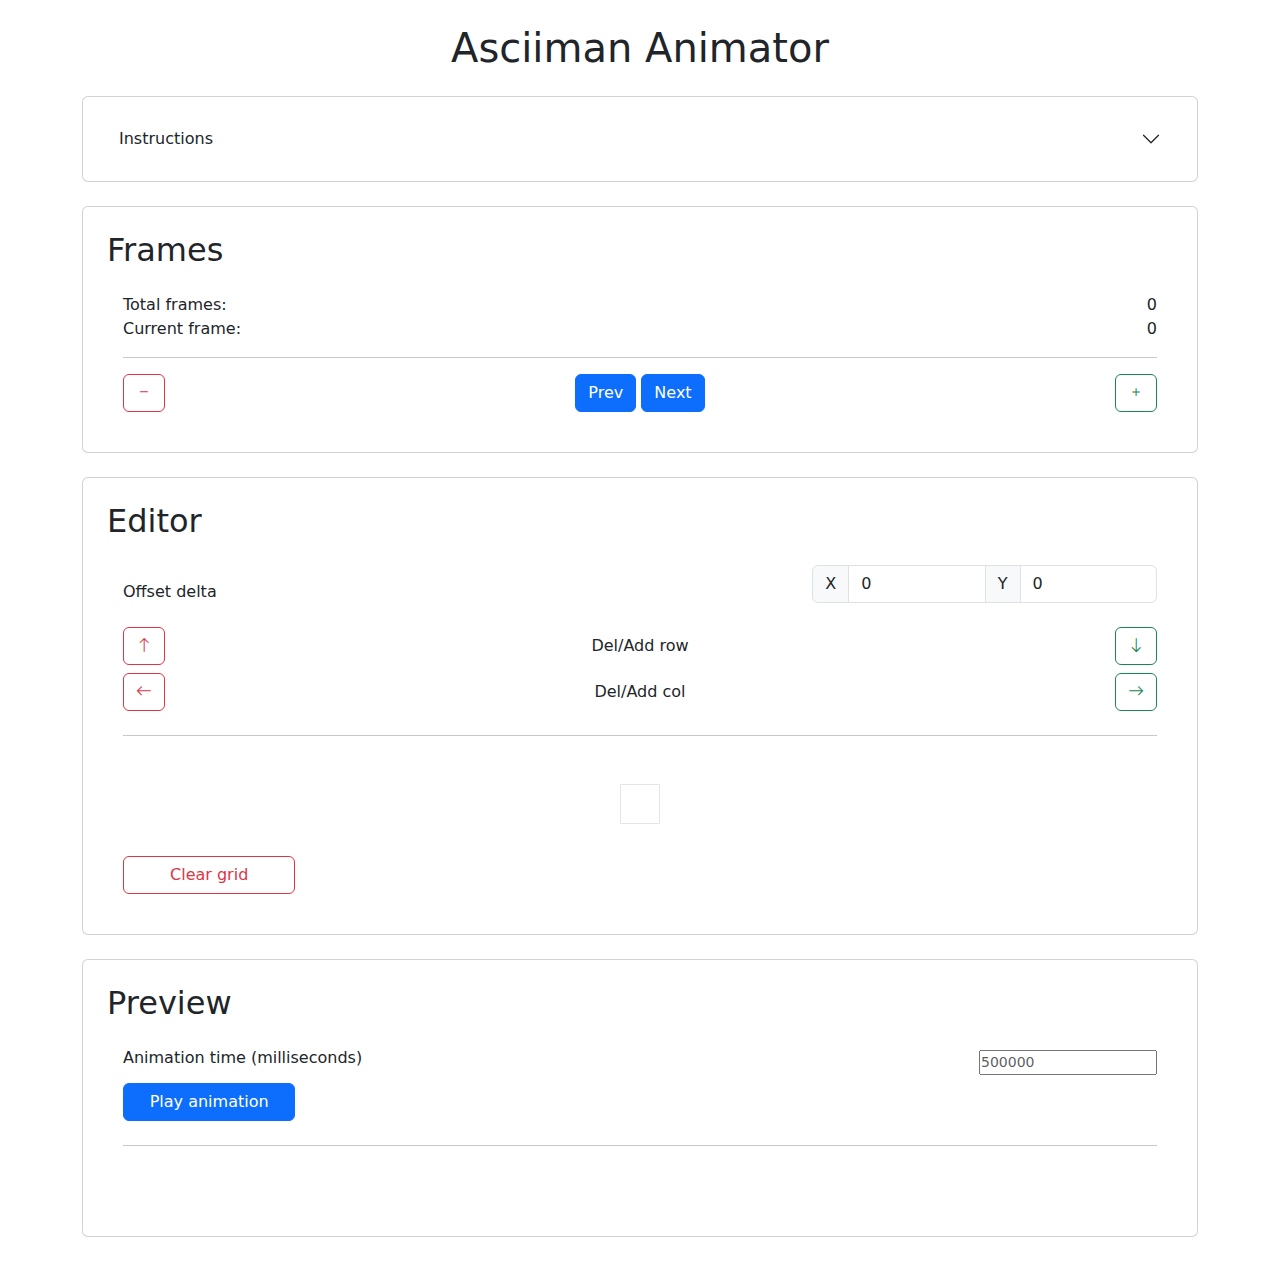
==== tools/templates/index.html @ 0baa5c9c "Moved js to static, adds frame loading, insertion, deletion, displaying" ====
<!DOCTYPE html>
<html lang="en">

<head>
    <meta charset="UTF-8">
    <meta name="viewport" content="width=device-width, initial-scale=1.0">
    <title>Asciiman Animator</title>
    <link href="https://cdn.jsdelivr.net/npm/bootstrap@5.3.3/dist/css/bootstrap.min.css" rel="stylesheet"
        integrity="sha384-QWTKZyjpPEjISv5WaRU9OFeRpok6YctnYmDr5pNlyT2bRjXh0JMhjY6hW+ALEwIH" crossorigin="anonymous">
    <script src="https://cdn.jsdelivr.net/npm/bootstrap@5.3.3/dist/js/bootstrap.bundle.min.js"
        integrity="sha384-YvpcrYf0tY3lHB60NNkmXc5s9fDVZLESaAA55NDzOxhy9GkcIdslK1eN7N6jIeHz"
        crossorigin="anonymous"></script>
    <link rel="stylesheet" href="https://cdn.jsdelivr.net/npm/bootstrap-icons@1.11.3/font/bootstrap-icons.min.css">
    <link rel="stylesheet" href="../static/base.css">

    <style>
        #grid-container {
            border-collapse: collapse;
        }

        .grid-row {
            display: flex;
        }

        .cell {
            width: 40px;
            height: 40px;
            border: 1px solid rgba(0, 0, 0, 0.1);
            display: flex;
            justify-content: center;
            align-items: center;
            box-sizing: border-box;
            font-family: 'Courier New', monospace;
        }

        .cell input {
            width: 100%;
            height: 100%;
            border: none;
            text-align: center;
            font-size: 18px;
            background: transparent;
            outline: none;
            box-sizing: border-box;
            font-family: 'Courier New', monospace;
        }

        /* Remove default padding and margin from body and html */
        * {
            margin: 0;
            padding: 0;
        }

        pre {
            line-height: 1.25;
            /* disable scrolling */
            overflow: hidden;
            font-family: monospace;
        }
    </style>
</head>

<body class="my-4">
    <h1 class="text-center mb-4">Asciiman Animator</h1>
    <div class="container d-grid gap-4">
        <div class="card">
            <div class="card-body">
                <div class="accordion accordion-flush" id="accordionInstructions">
                    <div class="accordion-item">
                        <h2 class="accordion-header">
                            <button class="accordion-button collapsed" type="button" data-bs-toggle="collapse"
                                data-bs-target="#collapseOne" aria-expanded="false" aria-controls="collapseOne">
                                Instructions
                            </button>
                        </h2>
                        <div id="collapseOne" class="accordion-collapse collapse"
                            data-bs-parent="#accordionInstructions">
                            <div class="accordion-body">
                                <h3>
                                    Frames
                                </h3>
                                <ul>
                                    <li>Adding a new frame will insert the frame to the right of the current frame.</li>
                                    <li>Deleting a frame will delete the current frame</li>
                                </ul>

                                <h3>
                                    Grid
                                </h3>
                                <ul>
                                    <li>Use the controls above to add or remove rows and columns from the grid.</li>
                                    <li>Click on a cell to enter a character.</li>
                                    <li>Use the arrow keys to navigate around the grid.</li>
                                    <li>Use the preview section to see how the grid looks.</li>
                                </ul>
                            </div>
                        </div>
                    </div>
                </div>
            </div>
        </div>
        <div class="card p-4">
            <h2 class="card-title">
                Frames
            </h2>
            <div class="card-body d-grid">
                <!-- total frames -->
                <div>
                    <div class="d-flex justify-content-between mb-0">
                        <span>Total frames:</span>
                        <span id="totalFrames">0</span>
                    </div>
                    <div class="d-flex justify-content-between">
                        <span>Current frame:</span>
                        <span id="currentFrame">0</span>
                    </div>
                </div>
                <hr>
                <div>
                    <div class="d-flex justify-content-between">
                        <button class="btn btn-outline-danger" id="delFrameBtn"><i class="bi bi-dash"></i></button>
                        <div>
                            <button class="btn btn-primary" id="prevFrameBtn">Prev</button>
                            <button class="btn btn-primary" id="nextFrameBtn">Next</button>
                        </div>
                        <button class="btn btn-outline-success" id="addFrameBtn"><i class="bi bi-plus"></i></button>
                    </div>
                </div>

                <!-- <button class="mt-4 col-2 btn btn-danger" id="clearFramesBtn">Clear all frames</button> -->
            </div>
        </div>
        <div class="card p-4">
            <!-- x,y offset -->
            <h2 class="card-title">
                Editor
            </h2>
            <div class="card-body d-grid gap-2">
                <div class="d-flex justify-content-between align-items-center">
                    <span>Offset delta</span>
                    <div class="col-4">
                        <div class="input-group mb-3">
                            <span class="input-group-text">X</span>
                            <input type="text" class="form-control" placeholder="X" aria-label="X_delta" value="0">
                            <span class="input-group-text">Y</span>
                            <input type="text" class="form-control" placeholder="Y" aria-label="Y_delta" value="0">
                        </div>
                    </div>
                </div>
                <div class="d-flex justify-content-between align-items-center">
                    <button class="btn btn-outline-danger" id="removeRowBtn"><i class="bi bi-arrow-up"></i></button>
                    <span>Del/Add row</span>
                    <button class="btn btn-outline-success" id="addRowBtn"><i class="bi bi-arrow-down"></i></button>
                </div>
                <div class="d-flex justify-content-between align-items-center">
                    <button class="btn btn-outline-danger" id="removeColumnBtn"><i
                            class="bi bi-arrow-left"></i></button>
                    <span>Del/Add col</span>
                    <button class="btn btn-outline-success" id="addColumnBtn"><i class="bi bi-arrow-right"></i></button>
                </div>
                <hr>
                <div class="d-flex my-4 justify-content-center">
                    <div id="grid-container">
                        <div class="grid-row">
                            <div class="cell"><input type="text" maxlength="1"></div>
                        </div>
                    </div>
                </div>

                <button class="col-2 btn btn-outline-danger" id="clearGridBtn">Clear grid</button>
            </div>
        </div>
        <div class="card p-4">
            <h2 class="card-title">
                Preview
            </h2>
            <div class="card-body d-grid gap-2">
                <div class="d-flex justify-content-between">
                    <span>Animation time (milliseconds)</span>
                    <input class="form-text" type="text" placeholder="(milliseconds)" value="500000">
                </div>
                <button class="col-2 btn btn-primary" id="">Play animation</button>
                <hr>
            </div>
            <div class="d-flex justify-content-center">
                <pre id="preview">
                </pre>
            </div>
        </div>
    </div>

    <script src="../static/frames.js"></script>
</body>

</html>
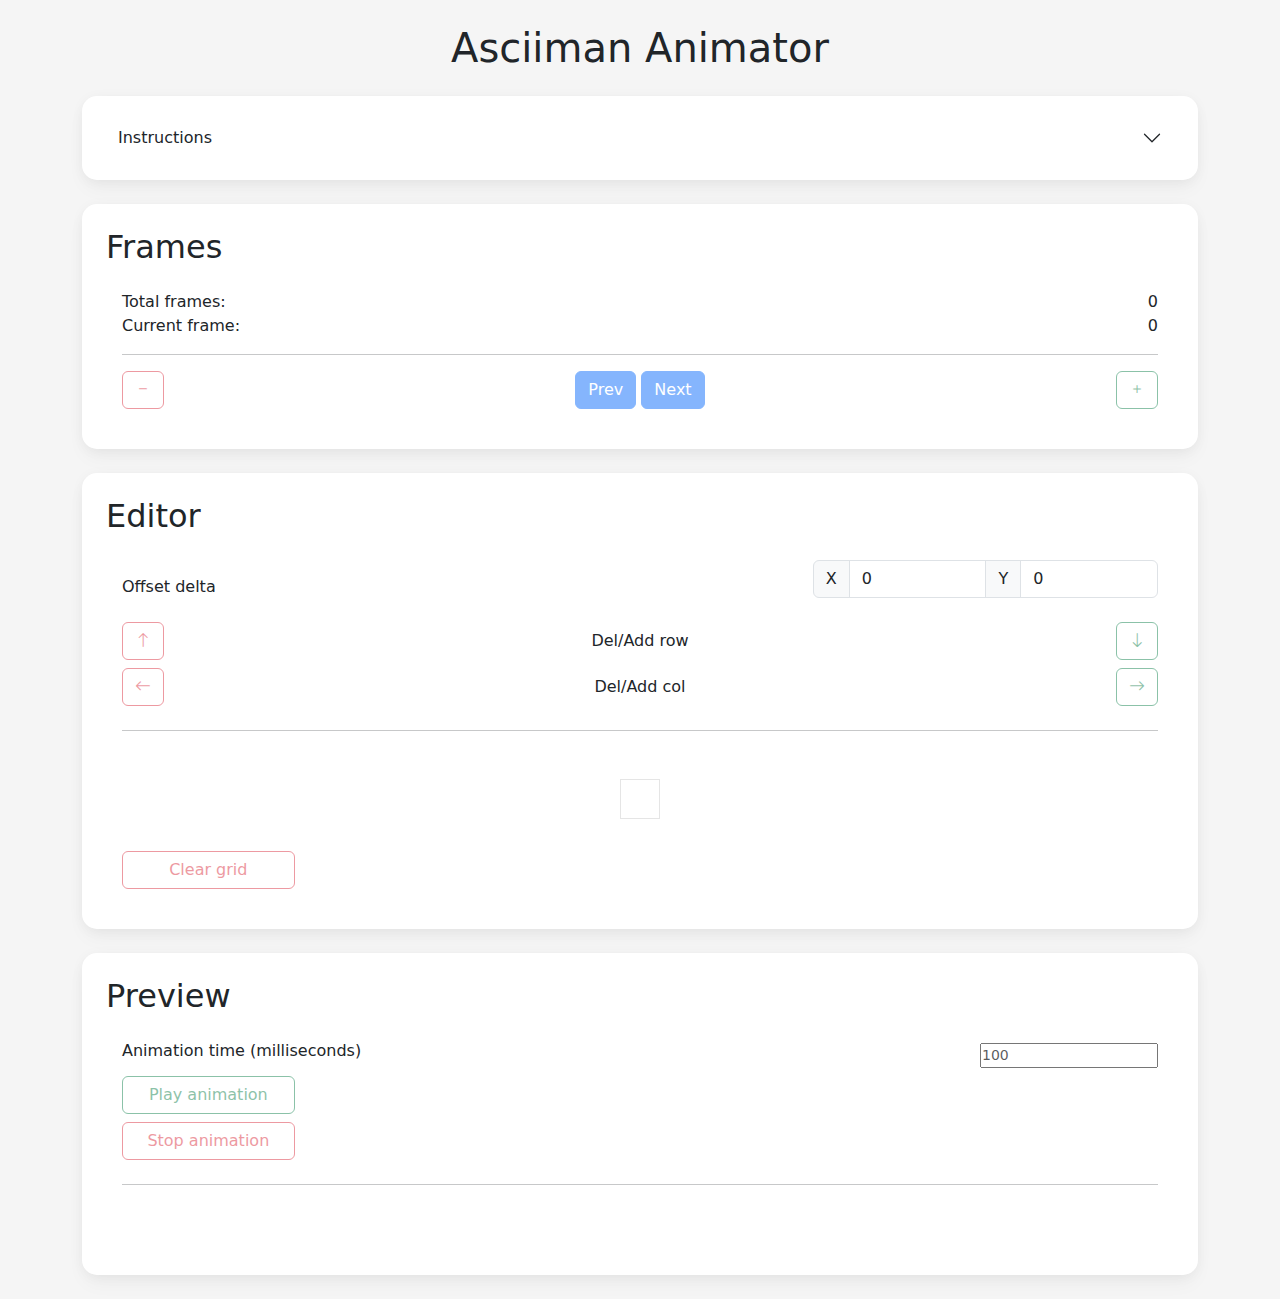
==== commit 07c2f350: "Merge pull request #3 from incub4t0r/anim_tool" ====
--- a/tools/templates/index.html
+++ b/tools/templates/index.html
@@ -131,7 +131,6 @@
             </div>
         </div>
         <div class="card p-4">
-            <!-- x,y offset -->
             <h2 class="card-title">
                 Editor
             </h2>
@@ -177,9 +176,10 @@
             <div class="card-body d-grid gap-2">
                 <div class="d-flex justify-content-between">
                     <span>Animation time (milliseconds)</span>
-                    <input class="form-text" type="text" placeholder="(milliseconds)" value="500000">
+                    <input class="form-text" type="text" placeholder="(milliseconds)" value="100" id="animationTime">
                 </div>
-                <button class="col-2 btn btn-primary" id="">Play animation</button>
+                <button class="col-2 btn btn-outline-success" id="startAnimationBtn">Play animation</button>
+                <button class="col-2 btn btn-outline-danger" id="stopAnimationBtn">Stop animation</button>
                 <hr>
             </div>
             <div class="d-flex justify-content-center">
--- a/tools/static/base.css
+++ b/tools/static/base.css
@@ -0,0 +1,79 @@
+* {
+    margin: 0;
+    padding: 0;
+    transition: transform 0.2s cubic-bezier(0.25, 0.46, 0.45, 0.94);
+    /* font-family: 'Open Sans', sans-serif; */
+}
+
+:root {
+    --bg-danger: #F9E1E5;
+    --bg-cooldown: #e1f1f9;
+    --bg-success: #D6F0E0;
+    --bg-warning: #FBF0DA;
+    --text-danger: #AF233A;
+    --text-cooldown: #2380af;
+    --text-success: #0D6832;
+    --text-warning: #73510D;
+    --drop-shadow: 0 2px 15px -3px rgba(0, 0, 0, 0.07), 0 10px 20px -2px rgba(0, 0, 0, 0.04);
+    --radius: calc(1rem - 1px);
+}
+
+body {
+    background-color: hsl(0, 0%, 96%);
+}
+
+.card {
+    box-shadow: var(--drop-shadow);
+    border-radius: var(--radius);
+    border: none;
+}
+
+.badge-danger {
+    background-color: var(--bg-danger);
+    color: var(--text-danger);
+}
+
+.badge-success {
+    background-color: var(--bg-success);
+    color: var(--text-success);
+}
+
+.badge-warning {
+    background-color: var(--bg-warning);
+    color: var(--text-warning);
+}
+
+.badge-cooldown {
+    background-color: var(--bg-cooldown);
+    color: var(--text-cooldown);
+}
+
+.alert {
+    border: none;
+}
+
+.btn:not(:hover) {
+    transition: opacity 0.2s cubic-bezier(0.25, 0.46, 0.45, 0.94);
+    opacity: 0.5;
+}
+
+#chart {
+    height: 60vh;
+
+    /* Media query for iPhones or devices with smaller screen heights */
+    @media screen and (max-height: 700px) {
+        height: 60vh;
+        padding-bottom: 2rem;
+    }
+}
+
+.dropdown-menu {
+    height: 50vh;
+    /* height:300px; */
+    overflow-y: auto;
+}
+
+* {
+    transition: opacity 0.2s cubic-bezier(0.25, 0.46, 0.45, 0.94);
+
+}